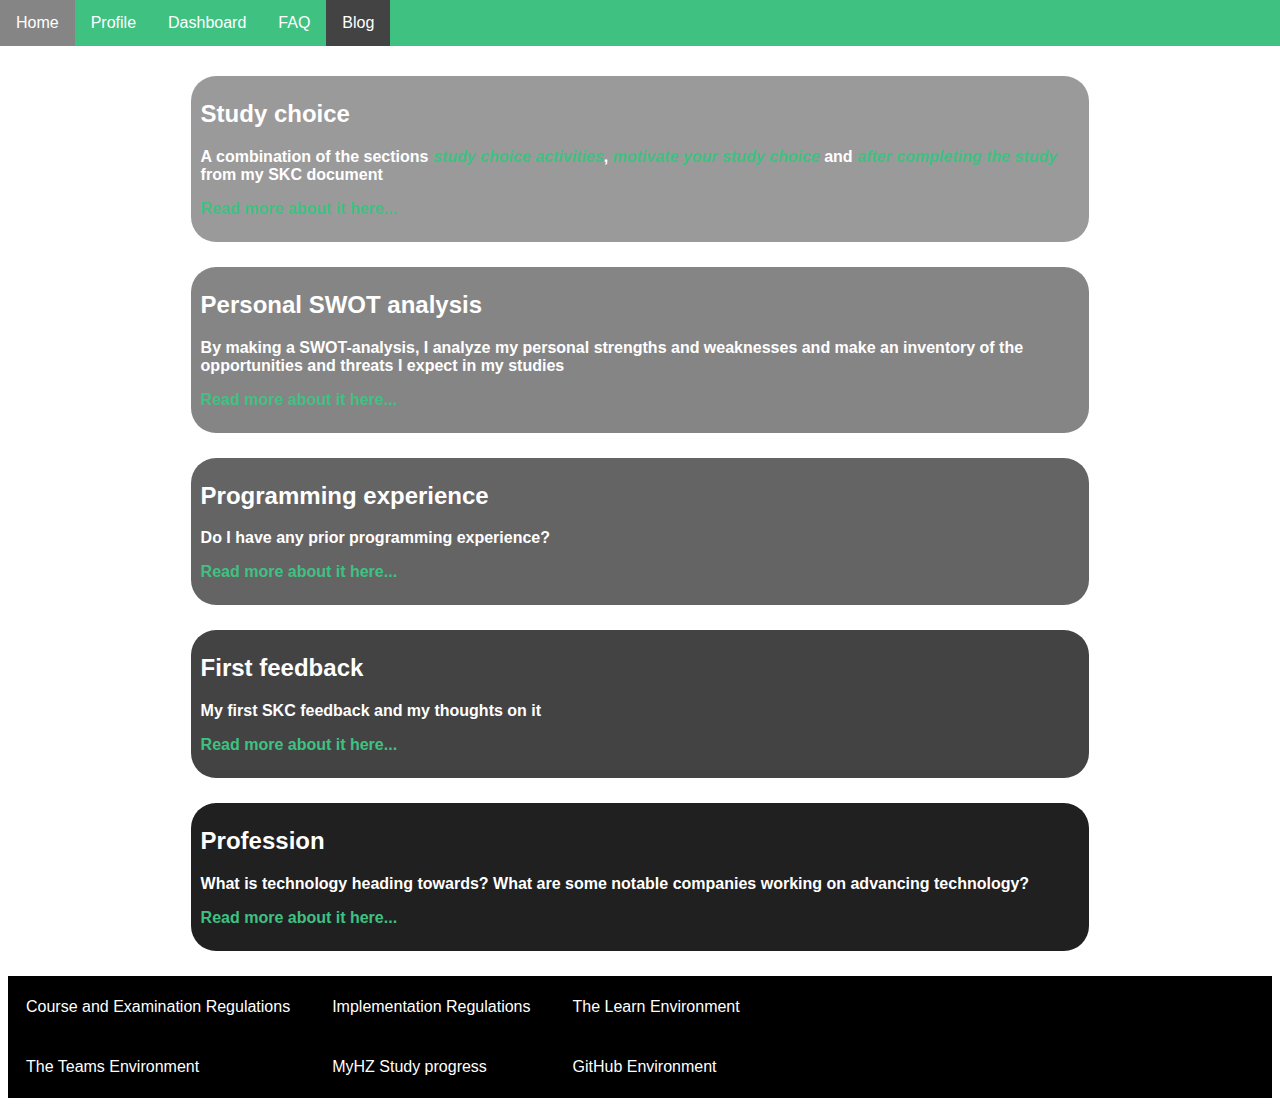
==== blog.html @ 40e7206e "New repository" ====
<!DOCTYPE html>
<html lang="en">
  <head>
    <meta charset="UTF-8">
    <meta name="viewport" content="width=device-width, initial-scale=1.0">
    <meta http-equiv="X-UA-Compatible" content="ie=edge">
    <link rel="stylesheet" href="blogstyle.css">
    <title>Blog</title>
  </head>
  <body>
  
  <header>
    <ul class="bar">
      <li><a href="index.html">Home</a></li>
      <li><a href="profile.html">Profile</a></li>
      <li><a href="dashboard.html">Dashboard</a></li>
      <li><a href="faq.html">FAQ</a></li>
      <li><a href="#" class="active">Blog</a></li>
    </ul> <br>
   </header>

   <main>
    <article class="studychoice">
      <h2>Study choice</h2>
      <section>
        <b><p>A combination of the sections <i>study choice activities</i>, <i>motivate your study choice</i> and <i>after completing the study</i> from my SKC document</p>
        <p><a href="./posts/blogpost1" class="readmore">Read more about it here...</a></p></b>
      </section>
    </article>

    <article class="swot">
      <h2>Personal SWOT analysis</h2>
      <section>
        <b><p>By making a SWOT-analysis, I analyze my personal strengths and weaknesses and make an inventory of the opportunities and threats I expect in my studies</p>
        <p><a href="./posts/blogpost2" class="readmore">Read more about it here...</a></p></b>
      </section>
    </article>

    <article class="programmingexperience">
      <h2>Programming experience</h2>
      <section>
        <b><p>Do I have any prior programming experience?</p>
        <p><a href="./posts/blogpost3" class="readmore">Read more about it here...</a></p></b>
      </section>
    </article>

    <article class="firstfeedback">
      <h2>First feedback</h2>
      <section>
        <b><p>My first SKC feedback and my thoughts on it</p>
        <p><a href="./posts/blogpost4" class="readmore">Read more about it here...</a></p></b>
      </section>
    </article>

    <article class="profession">
      <h2>Profession</h2>
      <section>
        <b><p>What is technology heading towards? What are some notable companies working on advancing technology?</p>
        <p><a href="./posts/blogpost5" class="readmore">Read more about it here...</a></p></b>
      </section>
    </article>
   </main>

    <footer>
      <table>
        <tr>
          <td><a href="https://hz.nl/uploads/documents/Regelingen/OERS/2021-2022/HZ-Course-and-Examination-Regulations-2021-2022.pdf" class="footerlink">Course and Examination Regulations</a></td>
          <td><a href="https://hz.nl/uploads/documents/Regelingen/OERS/2020-2021/9.-Implementation-Regulations-ICT-Fulltime-2020-2021.pdf" class="footerlink">Implementation Regulations</a></td>
          <td><a href="https://learn.hz.nl/my/" class="footerlink">The Learn Environment</a></td>
        </tr>

        <tr>
          <td><a href="https://teams.microsoft.com/l/team/19%3a2e2afa0286b04932be16cb8ad2d9d2c0%40thread.skype/conversations?groupId=95bddebc-a340-4d88-81fc-b80e0bfc70c3&tenantId=4c16deb3-342d-4fca-bcd5-b1429308034c" class="footerlink">The Teams Environment</a></td>
          <td><a href="https://apps.hz.nl/angular/studievoortgang/studiestatus" class="footerlink">MyHZ Study progress</a></td>
          <td><a href="https://github.com/MGreizis/mgreizis.github.io" class="footerlink">GitHub Environment</a></td>
        </tr>
      </table>
    </footer>
  </body>
</html>
---- blogstyle.css ----
body {
	background: url("./images/background3.jfif");
}

.bar {
    list-style-type: none;
    margin: 0;
    padding: 0;
    overflow: hidden;
    background-color: #3fc182;
    position: fixed;
    top: 0;
    left: 0;
    width: 100%
}

header {
    margin-bottom: 50px;
}
  
li a {
    display: block;
    color: white;
    text-align: center;
    padding: 14px 16px;
    text-decoration: none;
    float: left;
}

li a:hover {
    background-color: rgb(134, 133, 133);
}
  
.active {
    background-color: rgb(68, 67, 67);
}

* {
    font-family: 'Poppins', sans-serif;
    text-decoration: none;
    color: white;
}

i {
    color: #3fc182;
}

footer {
    list-style-type: none;
    margin: 0;
    padding: 0;
    overflow: hidden;
    position: relative;
    bottom: 0px;
    left: 0px;
    width: 100%;
    background-color: black;
}

td {
    padding: 8px;
    padding-right: 24px;
    padding-left: 16px;
    padding-top: 20px;
    padding-bottom: 20px;
}

.footerlink {
    color: white;
}

article {
    max-width: 70%;
    flex-direction: column;
    margin: auto;
    border-radius: 25px;
    margin-bottom: 25px;
    padding: 4px;
    padding-left: 10px;
}

section {
    margin-top: 5px;
    margin-bottom: 20px;
}

.readmore {
    color: #3fc182;
}

.studychoice {
    background-color: rgb(155, 154, 154);
}

.swot {
    background-color: rgb(134, 133, 133);
}

.programmingexperience {
    background-color: rgb(100, 100, 100);
}

.firstfeedback {
    background-color: rgb(68, 67, 67);
}

.profession {
    background-color: rgb(32, 32, 32);
}
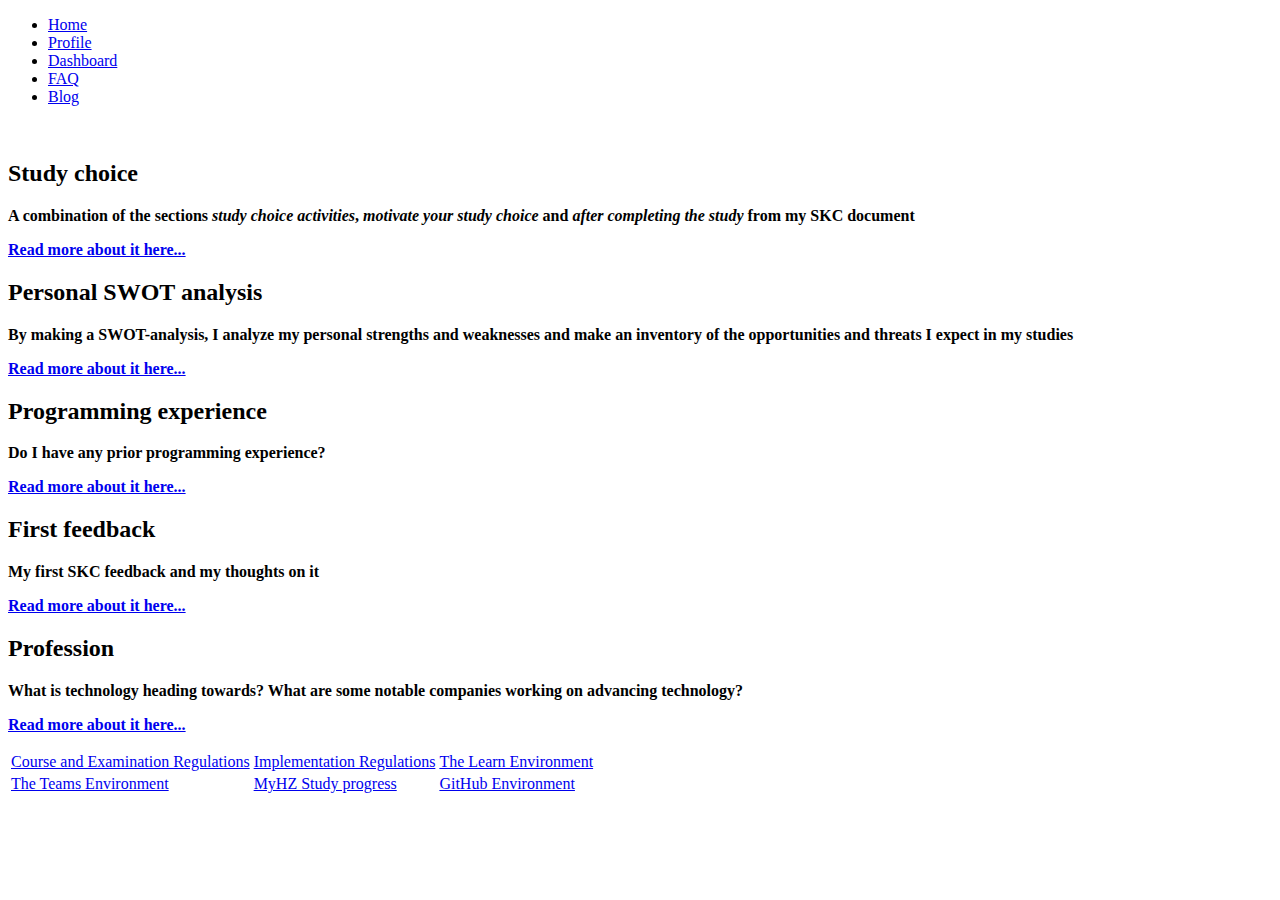
==== commit 31f8f4a2: "Add files via upload" ====
--- a/blog.html
+++ b/blog.html
@@ -4,7 +4,7 @@
     <meta charset="UTF-8">
     <meta name="viewport" content="width=device-width, initial-scale=1.0">
     <meta http-equiv="X-UA-Compatible" content="ie=edge">
-    <link rel="stylesheet" href="blogstyle.css">
+    <link rel="stylesheet" href="assets/blogstyle.css">
     <title>Blog</title>
   </head>
   <body>
@@ -24,7 +24,7 @@
       <h2>Study choice</h2>
       <section>
         <b><p>A combination of the sections <i>study choice activities</i>, <i>motivate your study choice</i> and <i>after completing the study</i> from my SKC document</p>
-        <p><a href="./posts/blogpost1" class="readmore">Read more about it here...</a></p></b>
+        <p><a href="blogpost1.html" class="readmore">Read more about it here...</a></p></b>
       </section>
     </article>
 
@@ -32,7 +32,7 @@
       <h2>Personal SWOT analysis</h2>
       <section>
         <b><p>By making a SWOT-analysis, I analyze my personal strengths and weaknesses and make an inventory of the opportunities and threats I expect in my studies</p>
-        <p><a href="./posts/blogpost2" class="readmore">Read more about it here...</a></p></b>
+        <p><a href="blogpost2.html" class="readmore">Read more about it here...</a></p></b>
       </section>
     </article>
 
@@ -40,7 +40,7 @@
       <h2>Programming experience</h2>
       <section>
         <b><p>Do I have any prior programming experience?</p>
-        <p><a href="./posts/blogpost3" class="readmore">Read more about it here...</a></p></b>
+        <p><a href="blogpost3.html" class="readmore">Read more about it here...</a></p></b>
       </section>
     </article>
 
@@ -48,7 +48,7 @@
       <h2>First feedback</h2>
       <section>
         <b><p>My first SKC feedback and my thoughts on it</p>
-        <p><a href="./posts/blogpost4" class="readmore">Read more about it here...</a></p></b>
+        <p><a href="blogpost4.html" class="readmore">Read more about it here...</a></p></b>
       </section>
     </article>
 
@@ -56,7 +56,7 @@
       <h2>Profession</h2>
       <section>
         <b><p>What is technology heading towards? What are some notable companies working on advancing technology?</p>
-        <p><a href="./posts/blogpost5" class="readmore">Read more about it here...</a></p></b>
+        <p><a href="blogpost5.html" class="readmore">Read more about it here...</a></p></b>
       </section>
     </article>
    </main>
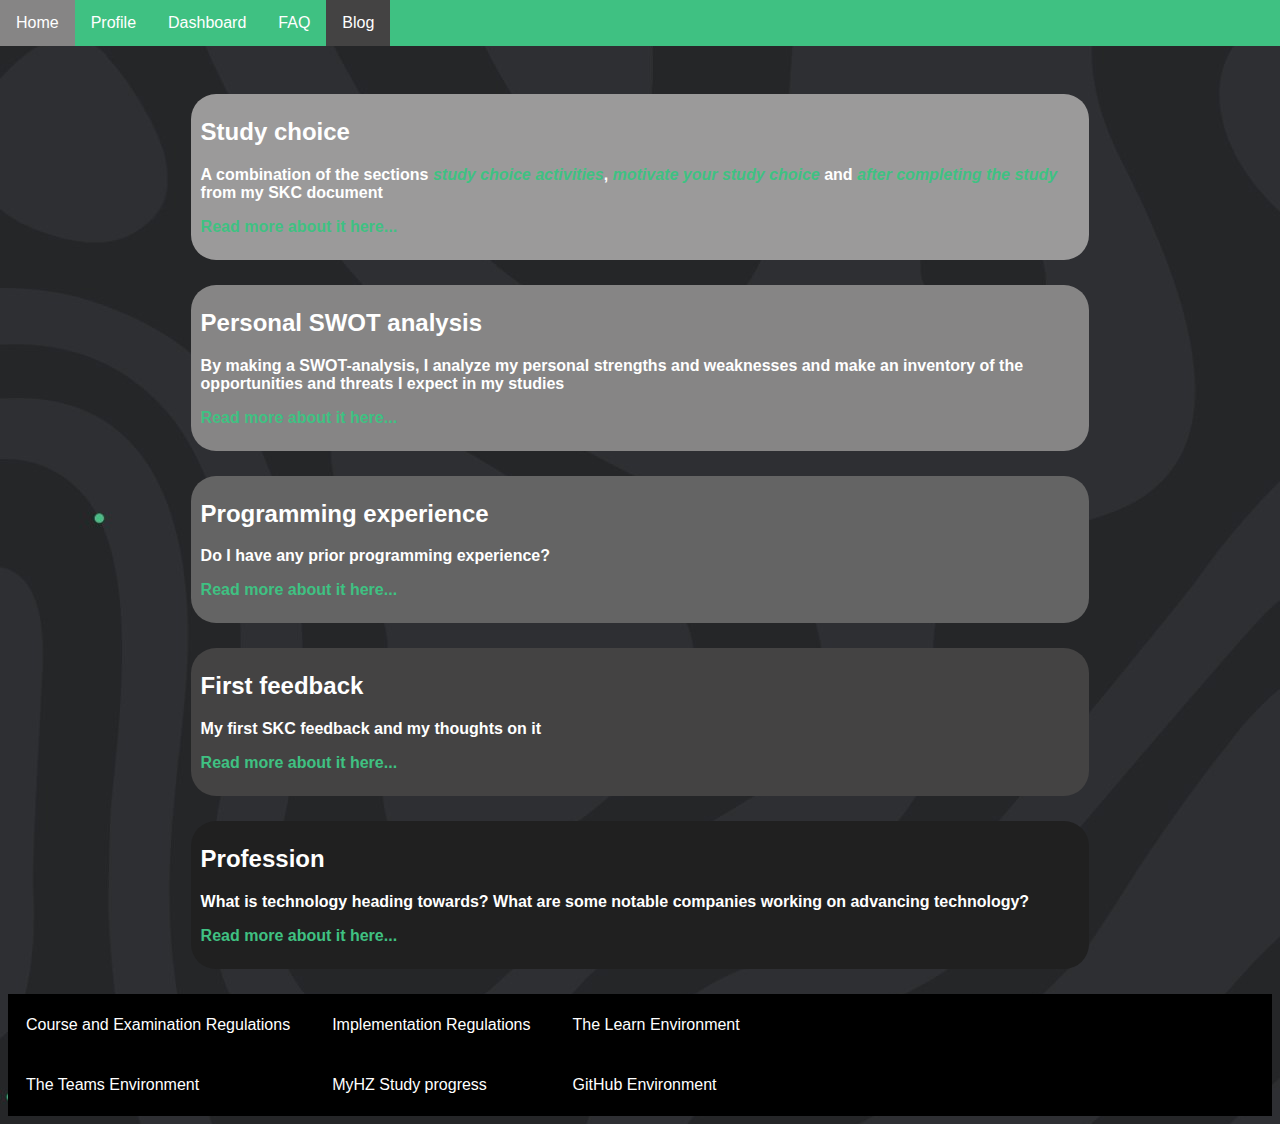
==== commit 035c1819: "bugfixes + other changes for assessment" ====
--- a/blog.html
+++ b/blog.html
@@ -17,14 +17,17 @@
       <li><a href="faq.html">FAQ</a></li>
       <li><a href="#" class="active">Blog</a></li>
     </ul> <br>
-   </header>
+    <div class="designer">
+      <b>Designed by MG, 2021</b>
+    </div>
+  </header>
 
    <main>
     <article class="studychoice">
       <h2>Study choice</h2>
       <section>
         <b><p>A combination of the sections <i>study choice activities</i>, <i>motivate your study choice</i> and <i>after completing the study</i> from my SKC document</p>
-        <p><a href="blogpost1.html" class="readmore">Read more about it here...</a></p></b>
+        <p><a href="studychoice.html" class="readmore">Read more about it here...</a></p></b>
       </section>
     </article>
 
@@ -32,7 +35,7 @@
       <h2>Personal SWOT analysis</h2>
       <section>
         <b><p>By making a SWOT-analysis, I analyze my personal strengths and weaknesses and make an inventory of the opportunities and threats I expect in my studies</p>
-        <p><a href="blogpost2.html" class="readmore">Read more about it here...</a></p></b>
+        <p><a href="swotanalysis.html" class="readmore">Read more about it here...</a></p></b>
       </section>
     </article>
 
@@ -40,7 +43,7 @@
       <h2>Programming experience</h2>
       <section>
         <b><p>Do I have any prior programming experience?</p>
-        <p><a href="blogpost3.html" class="readmore">Read more about it here...</a></p></b>
+        <p><a href="programexperience.html" class="readmore">Read more about it here...</a></p></b>
       </section>
     </article>
 
@@ -48,7 +51,7 @@
       <h2>First feedback</h2>
       <section>
         <b><p>My first SKC feedback and my thoughts on it</p>
-        <p><a href="blogpost4.html" class="readmore">Read more about it here...</a></p></b>
+        <p><a href="firstfeedback.html" class="readmore">Read more about it here...</a></p></b>
       </section>
     </article>
 
@@ -56,7 +59,7 @@
       <h2>Profession</h2>
       <section>
         <b><p>What is technology heading towards? What are some notable companies working on advancing technology?</p>
-        <p><a href="blogpost5.html" class="readmore">Read more about it here...</a></p></b>
+        <p><a href="profession.html" class="readmore">Read more about it here...</a></p></b>
       </section>
     </article>
    </main>
--- a/assets/blogstyle.css
+++ b/assets/blogstyle.css
@@ -0,0 +1,109 @@
+body {
+	background: url("./images/background3.jfif");
+}
+
+.bar {
+    list-style-type: none;
+    margin: 0;
+    padding: 0;
+    overflow: hidden;
+    background-color: #3fc182;
+    position: fixed;
+    top: 0;
+    left: 0;
+    width: 100%
+}
+
+header {
+    margin-bottom: 50px;
+}
+  
+li a {
+    display: block;
+    color: white;
+    text-align: center;
+    padding: 14px 16px;
+    text-decoration: none;
+    float: left;
+}
+
+li a:hover {
+    background-color: rgb(134, 133, 133);
+}
+  
+.active {
+    background-color: rgb(68, 67, 67);
+}
+
+* {
+    font-family: 'Poppins', sans-serif;
+    text-decoration: none;
+    color: white;
+}
+
+i {
+    color: #3fc182;
+}
+
+footer {
+    list-style-type: none;
+    margin: 0;
+    padding: 0;
+    overflow: hidden;
+    position: relative;
+    bottom: 0px;
+    left: 0px;
+    width: 100%;
+    background-color: black;
+}
+
+td {
+    padding: 8px;
+    padding-right: 24px;
+    padding-left: 16px;
+    padding-top: 20px;
+    padding-bottom: 20px;
+}
+
+.footerlink {
+    color: white;
+}
+
+article {
+    max-width: 70%;
+    flex-direction: column;
+    margin: auto;
+    border-radius: 25px;
+    margin-bottom: 25px;
+    padding: 4px;
+    padding-left: 10px;
+}
+
+section {
+    margin-top: 5px;
+    margin-bottom: 20px;
+}
+
+.readmore {
+    color: #3fc182;
+}
+
+.studychoice {
+    background-color: rgb(155, 154, 154);
+}
+
+.swot {
+    background-color: rgb(134, 133, 133);
+}
+
+.programmingexperience {
+    background-color: rgb(100, 100, 100);
+}
+
+.firstfeedback {
+    background-color: rgb(68, 67, 67);
+}
+
+.profession {
+    background-color: rgb(32, 32, 32);
+}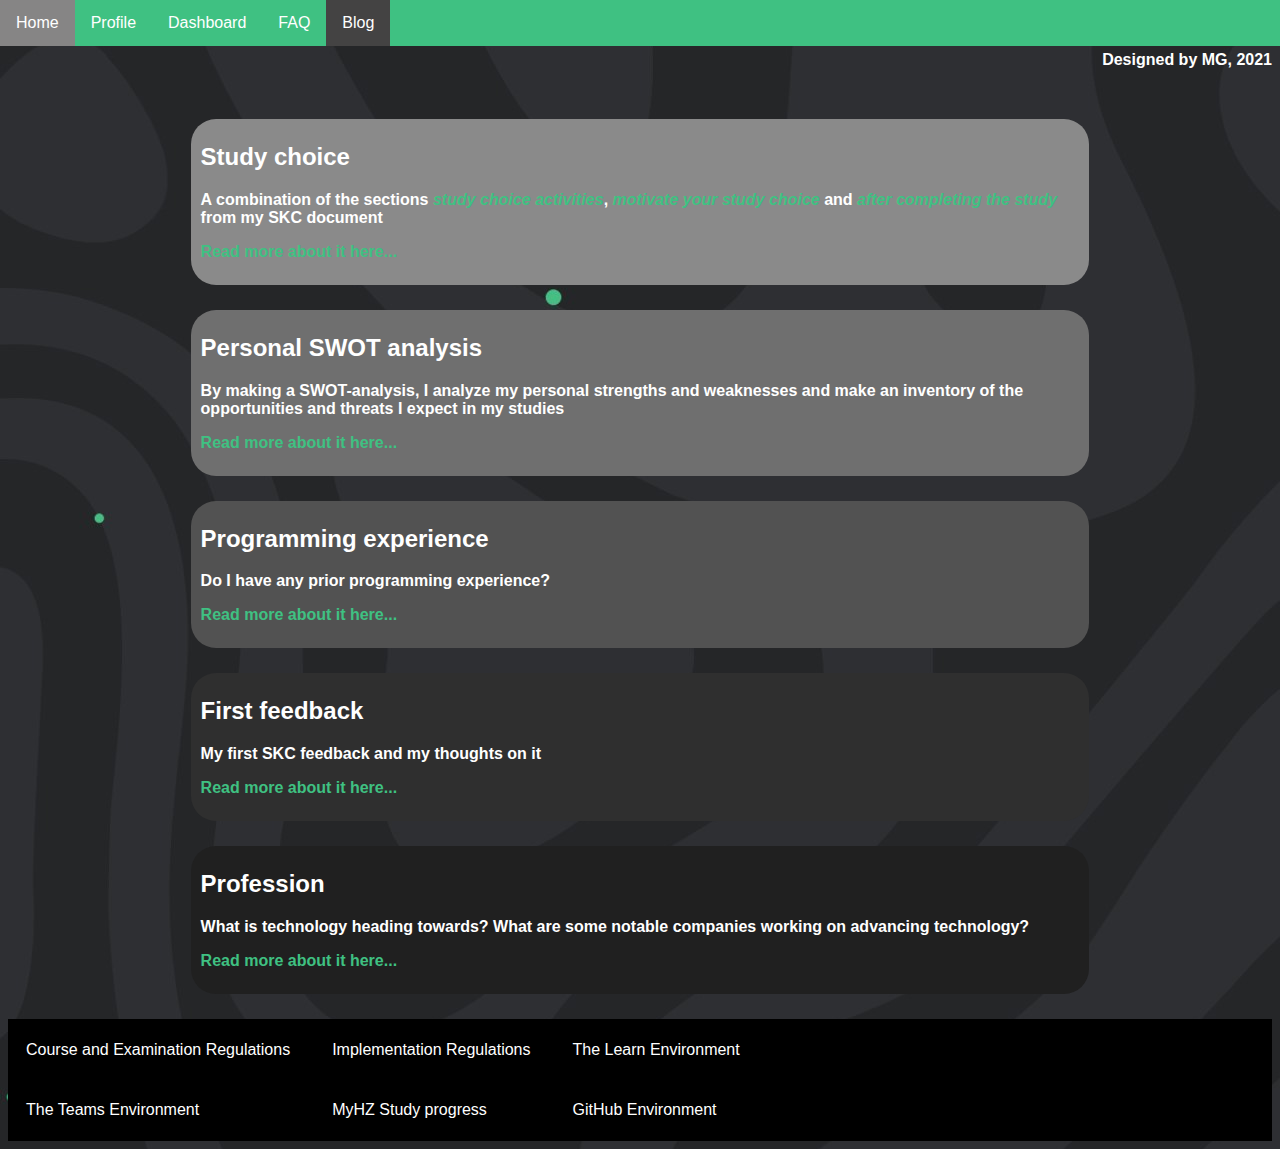
==== commit d1835d4c: "tab icon" ====
--- a/blog.html
+++ b/blog.html
@@ -5,6 +5,7 @@
     <meta name="viewport" content="width=device-width, initial-scale=1.0">
     <meta http-equiv="X-UA-Compatible" content="ie=edge">
     <link rel="stylesheet" href="assets/blogstyle.css">
+    <link rel="icon" href="assets/images/CatWithMask.jpg">
     <title>Blog</title>
   </head>
   <body>
--- a/assets/blogstyle.css
+++ b/assets/blogstyle.css
@@ -89,21 +89,26 @@
 }
 
 .studychoice {
-    background-color: rgb(155, 154, 154);
+    background-color: rgb(138, 138, 138);
 }
 
 .swot {
-    background-color: rgb(134, 133, 133);
+    background-color: rgb(111, 111, 111);
 }
 
 .programmingexperience {
-    background-color: rgb(100, 100, 100);
+    background-color: rgb(82, 82, 82);
 }
 
 .firstfeedback {
-    background-color: rgb(68, 67, 67);
+    background-color: rgb(47, 47, 47);
 }
 
 .profession {
     background-color: rgb(32, 32, 32);
+}
+
+.designer {
+    text-align: right;
+    margin-top: 25px;
 }